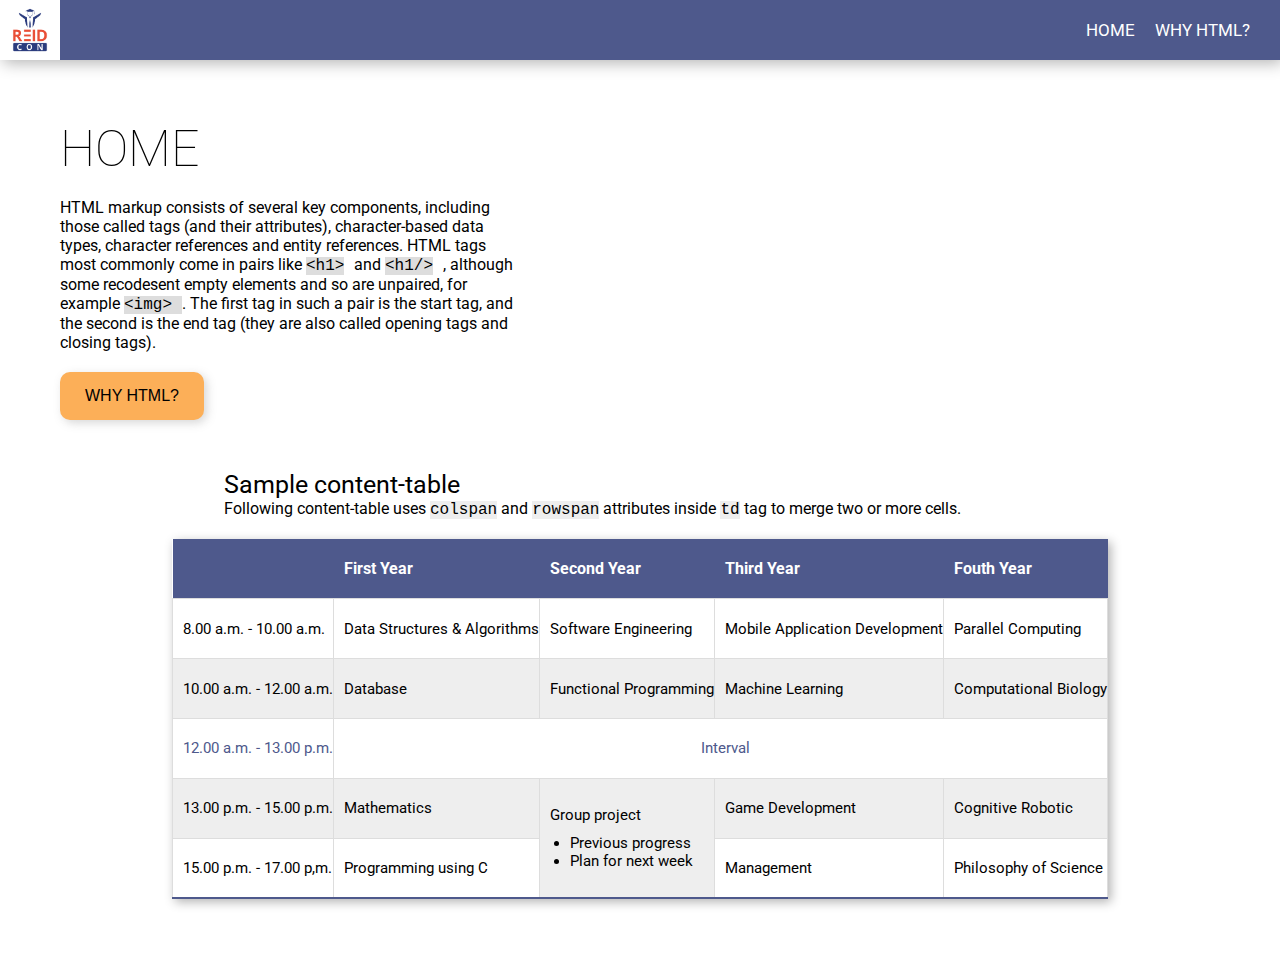
==== src/index.html @ 58185d71 "First release" ====
<!DOCTYPE html>
<html lang="en">
  <head>
    <meta charset="UTF-8" />
    <meta http-equiv="X-UA-Compatible" content="IE=edge" />
    <meta name="viewport" content="width=device-width, initial-scale=1" />
    <link rel="preconnect" href="https://fonts.googleapis.com" />
    <link rel="preconnect" href="https://fonts.gstatic.com" crossorigin />
    <link
      href="https://fonts.googleapis.com/css2?family=Roboto:wght@100;400;700&display=swap"
      rel="stylesheet"
    />
    <link rel="stylesheet" href="./styles/styles.css" />
    <title>Reidcon Task 1</title>
  </head>

  <body>
    <header class="header">
      <img src="./images/logo-min.png" alt="Logo" class="logo" />

      <nav class="nav">
        <ul class="nav-list">
          <li class="nav-list__item"><a href="./index.html">HOME</a></li>
          <li class="nav-list__item">
            <a href="./why-html.html">WHY HTML?</a>
          </li>
        </ul>
      </nav>
    </header>
    <section class="hero">
      <aside class="hero-desc">
        <h1 class="hero-desc__heading">HOME</h1>
        <p class="hero-desc__paragraph">
          HTML markup consists of several key components, including those called
          tags (and their attributes), character-based data types, character
          references and entity references. HTML tags most commonly come in
          pairs like <code> <mark>&lt;h1&gt;</mark> </code> and
          <code> <mark>&lt;h1/&gt;</mark> </code>, although some recodesent
          empty elements and so are unpaired, for example
          <code> <mark>&lt;img&gt; </mark> </code>. The first tag in such a pair
          is the start tag, and the second is the end tag (they are also called
          opening tags and closing tags).
        </p>
        <a href="./why-html.html">
          <button class="hero-desc__button">WHY HTML?</button>
        </a>
      </aside>
      <aside class="hero-showcase">
        <img
          src="./images/hero-min.png"
          alt="Showcase image"
          class="hero-showcase__image"
        />
      </aside>
    </section>
    <section class="content">
      <div class="content-description">
        <h2 class="content-description__heading">Sample content-table</h2>
        <p class="content-description__text">
          Following content-table uses <code>colspan</code> and
          <code>rowspan</code> attributes inside <code>td</code> tag to merge
          two or more cells.
        </p>
      </div>
      <div class="content-scrollable">
        <table class="content-table">
          <tr>
            <th></th>
            <th>First Year</th>
            <th>Second Year</th>
            <th>Third Year</th>
            <th>Fouth Year</th>
          </tr>
          <tr>
            <td>8.00 a.m. - 10.00 a.m.</td>
            <td>Data Structures & Algorithms</td>
            <td>Software Engineering</td>
            <td>Mobile Application Development</td>
            <td>Parallel Computing</td>
          </tr>
          <tr>
            <td>10.00 a.m. - 12.00 a.m.</td>
            <td>Database</td>
            <td>Functional Programming</td>
            <td>Machine Learning</td>
            <td>Computational Biology</td>
          </tr>
          <tr>
            <td>12.00 a.m. - 13.00 p.m.</td>
            <td colspan="4">Interval</td>
          </tr>
          <tr>
            <td>13.00 p.m. - 15.00 p.m.</td>
            <td>Mathematics</td>
            <td rowspan="2">
              <p>Group project</p>
              <ul>
                <li>Previous progress</li>
                <li>Plan for next week</li>
              </ul>
            </td>
            <td>Game Development</td>
            <td>Cognitive Robotic</td>
          </tr>
          <tr>
            <td>15.00 p.m. - 17.00 p,m.</td>
            <td>Programming using C</td>
            <td>Management</td>
            <td>Philosophy of Science</td>
          </tr>
        </table>
      </div>
    </section>
  </body>
</html>
---- src/styles/styles.css ----
/* CSS Reset */
*,
*::after,
*::before {
  padding: 0;
  margin: 0;
  box-sizing: border-box;
  font-size: inherit;
}

html {
  font-size: 62.5%;
}

body {
  font-family: "Roboto", sans-serif;
}

/* Animations */
@keyframes slideFromRight {
  0% {
    transform: translateX(20%);
    opacity: 0;
  }
  50% {
    transform: translateX(10%);
    opacity: 50%;
  }
  100% {
    transform: translateX(0);
    opacity: 1;
  }
}

@keyframes slideFromLeft {
  0% {
    transform: translateX(-20%);
    opacity: 0;
  }
  50% {
    transform: translateX(-10%);
    opacity: 50%;
  }
  100% {
    transform: translateX(0);
    opacity: 1;
  }
}

/*   Common UI elements  */

.header {
  display: flex;
  justify-content: space-between;
  align-items: center;
  height: 6rem;
  position: fixed;
  top: 0;
  z-index: 1;
  width: 100%;
  box-shadow: 3px 3px 15px rgba(0, 0, 0, 0.3);
}

.logo {
  width: 6rem;
  height: 6rem;
  display: block;
}

nav.nav {
  background-color: #4e598c;
  width: 100%;
  display: flex;
  justify-content: flex-end;
  padding: 2rem;
}

ul.nav-list {
  display: flex;
  justify-content: space-between;
  align-items: center;
  list-style: none;
}

li.nav-list__item {
  margin: auto 1rem;
}

li.nav-list__item a {
  font-size: 1.7rem;
  color: #fff;
  text-decoration: none;
  border-bottom: 2px solid transparent;
  transition: border 0.3s linear;
}

li.nav-list__item a:hover {
  border-bottom: 2px solid #fff;
}

/* Page 1 - Hero section */

.hero {
  display: flex;
  justify-content: space-between;
  margin: 12rem 6rem 5rem 6rem;
}

.hero-desc {
  width: 50vw;
  display: flex;
  flex-direction: column;
}

.hero-desc__heading {
  font-size: 5rem;
  font-weight: 100;
}

.hero-desc__paragraph {
  margin-top: 2rem;
  font-size: 1.6rem;
  width: 80%;
}
.hero-desc__paragraph mark {
  background-color: #ddd;
}

.hero-desc__button {
  margin-top: 2rem;
  background-color: #fcaf58;
  color: #000;
  font-size: 1.6rem;
  border: none;
  outline: none;
  padding: 1.5rem 2.5rem;
  border-radius: 1rem;
  transition: all 0.2s;
  box-shadow: 3px 3px 10px rgba(124, 124, 124, 0.3);
}

.hero-desc__button:hover {
  background-color: #fcaf50;
  border: none;
  color: #fff;
  outline: 0;
  transform: scale(1.05);
  box-shadow: 1px 1px 5px rgba(124, 124, 124, 0.3);
}

.hero_desc__button:active {
  box-shadow: none;
}

.hero-showcase {
  width: 50vw;
  display: flex;
  justify-content: center;
  align-items: center;
}

.hero-showcase__image {
  width: 90%;
  height: auto;
  transform: translateX(20%);
  opacity: 0;
  animation: slideFromRight 0.5s linear 0.1s forwards;
  filter: drop-shadow(3px 3px 15px rgba(0, 0, 0, 0.3));
}
/* Page 1 - Content section */

.content {
  display: flex;
  flex-direction: column;
  justify-content: center;
  align-items: center;
  margin-top: 5rem;
  margin-bottom: 5rem;
}

.content-description {
  width: 65vw;
}

.content-description__heading {
  font-size: 2.5rem;
  font-weight: 400;
}

.content-description__text {
  font-size: 1.6rem;
}

.content-description__text code {
  background-color: #eee;
}

.content-table {
  margin-top: 3rem;
  width: 65vw;
  height: 40vh;
  font-size: 1.5rem;
  border-collapse: collapse;
  box-shadow: 3px 3px 10px rgba(0, 0, 0, 0.3);
}

.content-table th {
  background-color: #4e598c;
  color: #fff;
  font-size: 1.6rem;
  height: 4rem;
  text-align: left;
  padding-left: 1rem;
  border: 1ps solid #4e598c;
}

.content-table tr {
  height: 4rem;
}

.content-table td {
  text-align: left;
  padding-left: 1rem;
  border: 1px solid #ddd;
}

.content-table td ul {
  margin-left: 2rem;
  margin-top: 1rem;
}

.content-table tr:nth-child(4) {
  color: #4e598c;
}

.content-table tr:nth-child(4) td:nth-child(2) {
  text-align: center;
}

.content-table tr:nth-child(odd) {
  background-color: #eee;
}

.content-table tr:last-child {
  border-bottom: 2px solid #4e598c;
}

/* Page 2 - Hero section */

.hero2 {
  display: flex;
  justify-content: space-evenly;
  margin: 10rem 6rem 5rem 6rem;
}

.hero2-text {
  width: 50vw;
  padding: 2rem;
  padding-left: 6rem;
}

.hero2-text hr {
  width: 38vw;
}

.hero2-text__heading {
  font-size: 5rem;
  font-weight: 100;
  margin-bottom: 2rem;
}

.hero2-text__paragraph--1,
.hero2-text__paragraph--2,
.hero2-text__paragraph--3,
.hero2-text__paragraph--4,
.hero2-text__paragraph--5,
.hero2-text__paragraph--6,
.hero2-text__paragraph--7 {
  font-size: 1.6rem;
  width: 38vw;
}

.hero2-text__paragraph--2 {
  text-align: left;
}
.hero2-text__paragraph--3 {
  text-align: left;
  margin-bottom: 1.8rem;
}
.hero2-text__paragraph--5 {
  text-align: justify;
  margin-bottom: 1.8rem;
}

.hero2-text__paragraph--7 {
  text-align: right;
}

.hero2 ol {
  margin-left: 4rem;
  font-size: 1.6rem;
}

.hero2 code {
  background-color: #ddd;
}
.hero2-text__button {
  margin-top: 2rem;
  background-color: #fcaf58;
  color: #000;
  font-size: 1.6rem;
  border: none;
  outline: none;
  padding: 1.5rem 2.5rem;
  border-radius: 1rem;
}

.hero2-text__button:focus,
.hero2-text__button:hover {
  background-color: #ff8c42;
  border: none;
  outline: none;
}

.hero2-showcase {
  width: 50vw;
  display: flex;
  justify-content: center;
  align-items: center;
}

.hero2-showcase__image {
  transform: translateX(-20%);
  width: 90%;
  height: auto;
  opacity: 0;
  animation: slideFromLeft 0.5s linear 0.1s forwards;
  filter: drop-shadow(3px 3px 15px rgba(100, 100, 100, 0.1));
}

/* Page 2 - Contact section */

.contact {
  display: flex;
  flex-direction: column;
  justify-content: center;
  align-items: center;
  margin-bottom: 5rem;
}

.contact-heading {
  font-size: 2rem;
  margin-bottom: 3rem;
}

.contact-form {
  width: 30vw;
  display: flex;
  flex-direction: column;
  justify-content: center;
  align-items: space-between;
}

.contact-form__control {
  display: flex;
  justify-content: space-between;
  align-items: center;
  font-size: 1.6rem;
  margin-bottom: 1.5rem;
}

.contact-form__control input[type="text"],
.contact-form__control input[type="email"],
.contact-form__control input[list="years"] {
  height: 2.2rem;
  width: 15vw;
  margin-left: 4rem;
  padding: 0.5rem;
}

.contact-form__control input[type="radio"],
.contact-form__control input[type="checkbox"] {
  margin-left: 2.5rem;
}

.feedback {
  padding: 5px;
  width: 15vw;
}

.contact-form__control--buttons {
  display: flex;
  justify-content: right;
  align-items: center;
}

.contact-form__control--buttons button {
  margin-left: 3rem;
  padding: 0.8rem 1.8rem;
  border: none;
  outline: none;
  border-radius: 1rem;
}

.submit {
  background-color: #fcaf58;
  transition: all 0.2s linear;
}

.reset {
  background-color: #999;
  transition: all 0.2s linear;
}

.submit:hover,
.submit:focus {
  background-color: #d69243;
  border: none;
  color: #fff;
  outline: 0;
  transform: scale(1.05);
}

.reset:hover,
.reset:focus {
  background-color: #666;
  border: none;
  color: #fff;
  outline: 0;
  transform: scale(1.05);
}

@media screen and (max-width: 1439px) {
  .content-table {
    width: 936px;
    margin: 2rem auto;
  }
}

@media screen and (max-width: 1024px) {
  html {
    font-size: 58.5%;
  }
  .hero {
    margin: 9rem 1rem 5rem 1rem;
  }
  .hero-desc {
    width: 50%;
    display: column;
    align-items: flex-start;
    justify-content: center;
    margin-top: 2rem;
  }
  .hero-desc__paragraph {
    margin-top: 2rem;
    font-size: 1.6rem;
    width: 100%;
  }

  .hero-showcase {
    width: 50%;
  }

  .content {
    margin: 2rem 1rem;
  }

  .content-scrollable {
    overflow-x: scroll;
    margin-top: 2rem;
    width: 100%;
  }

  .content-table {
    width: 936px;
    margin: 2rem auto;
  }
  .contact {
    padding: 1rem;
    width: 50vw;
    margin: auto;
  }
  .contact-form {
    width: 100%;
    align-items: center;
    flex-direction: column;
    justify-content: center;
  }

  .contact-form__control {
    width: 100%;
    margin: 1rem;
    justify-content: space-between;
    align-items: center;
  }

  .contact-form__control input[type="text"],
  .contact-form__control input[type="email"],
  .contact-form__control input[list="years"] {
    margin-left: 0;
    margin-top: 1rem;
    width: 50%;
    height: 3rem;
  }

  .contact-form__control input[type="radio"],
  .contact-form__control input[type="checkbox"] {
    margin-left: 0;
  }

  .feedback {
    width: 50%;
    margin-top: 1rem;
  }

  .contact-form__control--buttons {
    justify-content: flex-end;
    width: 100%;
  }

  .contact-form__control--buttons button {
    margin-left: 1rem;
    height: 3rem;
    font-size: 1.6rem;
    line-height: 1.6rem;
  }
}

@media screen and (max-width: 768px) {
  html {
    font-size: 58.5%;
  }
  .hero {
    flex-direction: column;
    flex-direction: column-reverse;
    justify-content: center;
    align-items: center;
    margin: 9rem 1rem 5rem 1rem;
  }
  .hero-desc {
    width: 100%;
    display: column;
    align-items: center;
    justify-content: center;
    margin-top: 2rem;
  }
  .hero-desc__paragraph {
    margin-top: 2rem;
    font-size: 1.6rem;
    width: 100%;
  }
  .content {
    margin: 2rem 1rem;
  }

  .content-description {
    width: 70%;
  }
  .content-scrollable {
    overflow-x: scroll;
    margin-top: 2rem;
    width: 100%;
  }

  .content-table {
    width: 936px;
    margin: 0 auto;
  }
  .hero2 {
    flex-direction: column;
    justify-content: center;
    align-items: center;
    margin: 9rem 0.5rem 5rem 0.5rem;
  }

  .hero2-text {
    width: 100%;
    padding: 1rem;
  }

  .hero2-text hr {
    width: 100%;
  }

  .hero2-text__paragraph--1,
  .hero2-text__paragraph--2,
  .hero2-text__paragraph--3,
  .hero2-text__paragraph--4,
  .hero2-text__paragraph--5,
  .hero2-text__paragraph--6,
  .hero2-text__paragraph--7 {
    width: 100%;
  }
  .hero2-showcase__image {
    width: 50vw;
  }

  .contact {
    padding: 1rem;
    width: 100%;
  }

  .contact-form {
    align-items: flex-start;
  }

  .contact-form__control {
    flex-direction: column;
    justify-content: center;
    align-items: start;
  }

  .contact-form__control input[type="text"],
  .contact-form__control input[type="email"],
  .contact-form__control input[list="years"] {
    width: 80%;
  }

  .genders > *:nth-child(even) {
    margin-right: 10rem;
  }
  .familiars > *:nth-child(even) {
    margin-right: 7rem;
  }
  .feedback {
    width: 80%;
  }

  .contact-form__control--buttons {
    justify-content: flex-start;
    width: 80%;
  }
}

@media screen and (max-width: 426px) {
  html {
    font-size: 60.5%;
  }
  .hero {
    flex-direction: column;
    flex-direction: column-reverse;
    justify-content: center;
    align-items: center;
    margin: 9rem 0.5rem 5rem 0.5rem;
  }

  .hero-showcase__image {
    width: 95vw;
  }

  .hero-desc {
    width: 100%;
    display: column;
    align-items: center;
    justify-content: center;
    margin-top: 2rem;
  }
  .hero-desc__paragraph {
    margin-top: 2rem;
    font-size: 1.6rem;
    width: 100%;
  }

  .content {
    margin: 2rem 0.5rem 2rem 0.5rem;
  }

  .content-description {
    width: 95vw;
  }

  .content-scrollable {
    overflow-x: scroll;
    margin-top: 2rem;
    width: 100%;
  }

  .content-table {
    width: 936px;

    margin: 0 auto;
  }
  .hero2-showcase__image {
    width: 95vw;
  }

  .contact-form {
    align-items: center;
  }
  .contact-form__control input[type="text"],
  .contact-form__control input[type="email"],
  .contact-form__control input[list="years"] {
    width: 100%;
    height: 3rem;
  }
  .genders > *:nth-child(even) {
    margin-right: 5rem;
  }
  .familiars > *:nth-child(even) {
    margin-right: 3rem;
  }
  .feedback {
    width: 100%;
  }

  .contact-form__control--buttons {
    justify-content: space-between;
    width: 100%;
  }

  .contact-form__control--buttons button {
    margin-left: 0;
  }
}
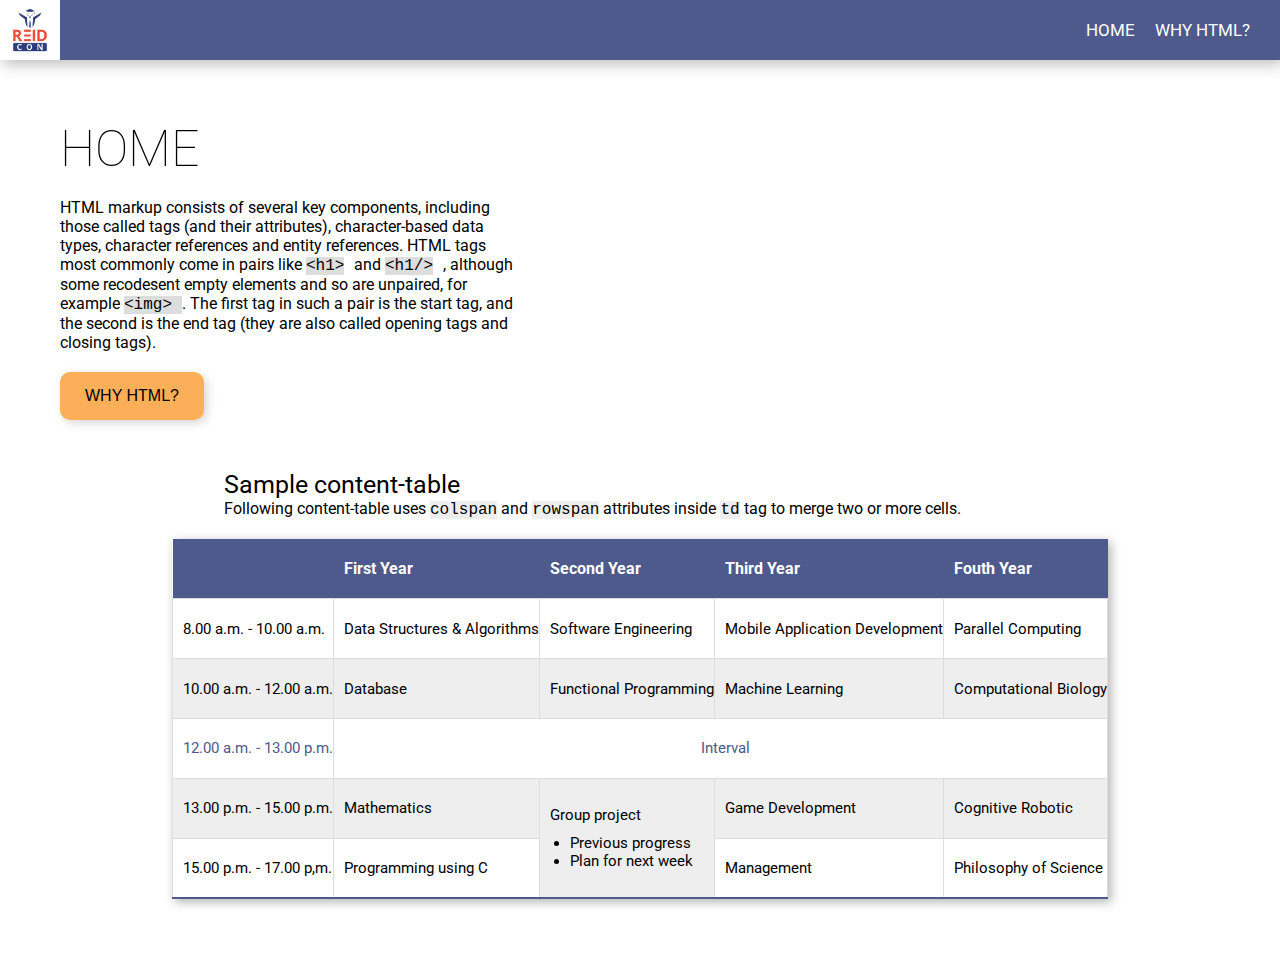
==== commit ecf76805: "Fixed header sizing when in mobile sizes" ====
--- a/src/index.html
+++ b/src/index.html
@@ -4,19 +4,30 @@
     <meta charset="UTF-8" />
     <meta http-equiv="X-UA-Compatible" content="IE=edge" />
     <meta name="viewport" content="width=device-width, initial-scale=1" />
+    <meta name="description" content="This is a sample website developed by N2IPD team as a contender for reidcon task1">
     <link rel="preconnect" href="https://fonts.googleapis.com" />
     <link rel="preconnect" href="https://fonts.gstatic.com" crossorigin />
     <link
-      href="https://fonts.googleapis.com/css2?family=Roboto:wght@100;400;700&display=swap"
-      rel="stylesheet"
+    rel="preload"
+    href="https://fonts.googleapis.com/css2?family=Roboto:wght@100;400;700&display=swap"
+    as="style"
+    onload="this.onload=null;this.rel='stylesheet'"
     />
+    <noscript>
+    <link
+        href="https://fonts.googleapis.com/css2?family=Roboto:wght@100;400;700&display=swap"
+        rel="stylesheet"
+        type="text/css"
+    />
+    </noscript>
     <link rel="stylesheet" href="./styles/styles.css" />
+    <link rel="shortcut icon" href="./images/favicon.ico" type="image/x-icon">
     <title>Reidcon Task 1</title>
   </head>
 
   <body>
     <header class="header">
-      <img src="./images/logo-min.png" alt="Logo" class="logo" />
+      <img src="./images/logo-min.webp" alt="Logo" class="logo" width="1500" height="1500" />
 
       <nav class="nav">
         <ul class="nav-list">
@@ -47,9 +58,11 @@
       </aside>
       <aside class="hero-showcase">
         <img
-          src="./images/hero-min.png"
+          src="./images/hero-min.webp"
           alt="Showcase image"
           class="hero-showcase__image"
+          width="2280"
+          height="1282"
         />
       </aside>
     </section>
--- a/src/styles/styles.css
+++ b/src/styles/styles.css
@@ -57,7 +57,7 @@
   position: fixed;
   top: 0;
   z-index: 1;
-  width: 100%;
+  width: 100vw;
   box-shadow: 3px 3px 15px rgba(0, 0, 0, 0.3);
 }
 
@@ -69,7 +69,7 @@
 
 nav.nav {
   background-color: #4e598c;
-  width: 100%;
+  flex: 1;
   display: flex;
   justify-content: flex-end;
   padding: 2rem;
